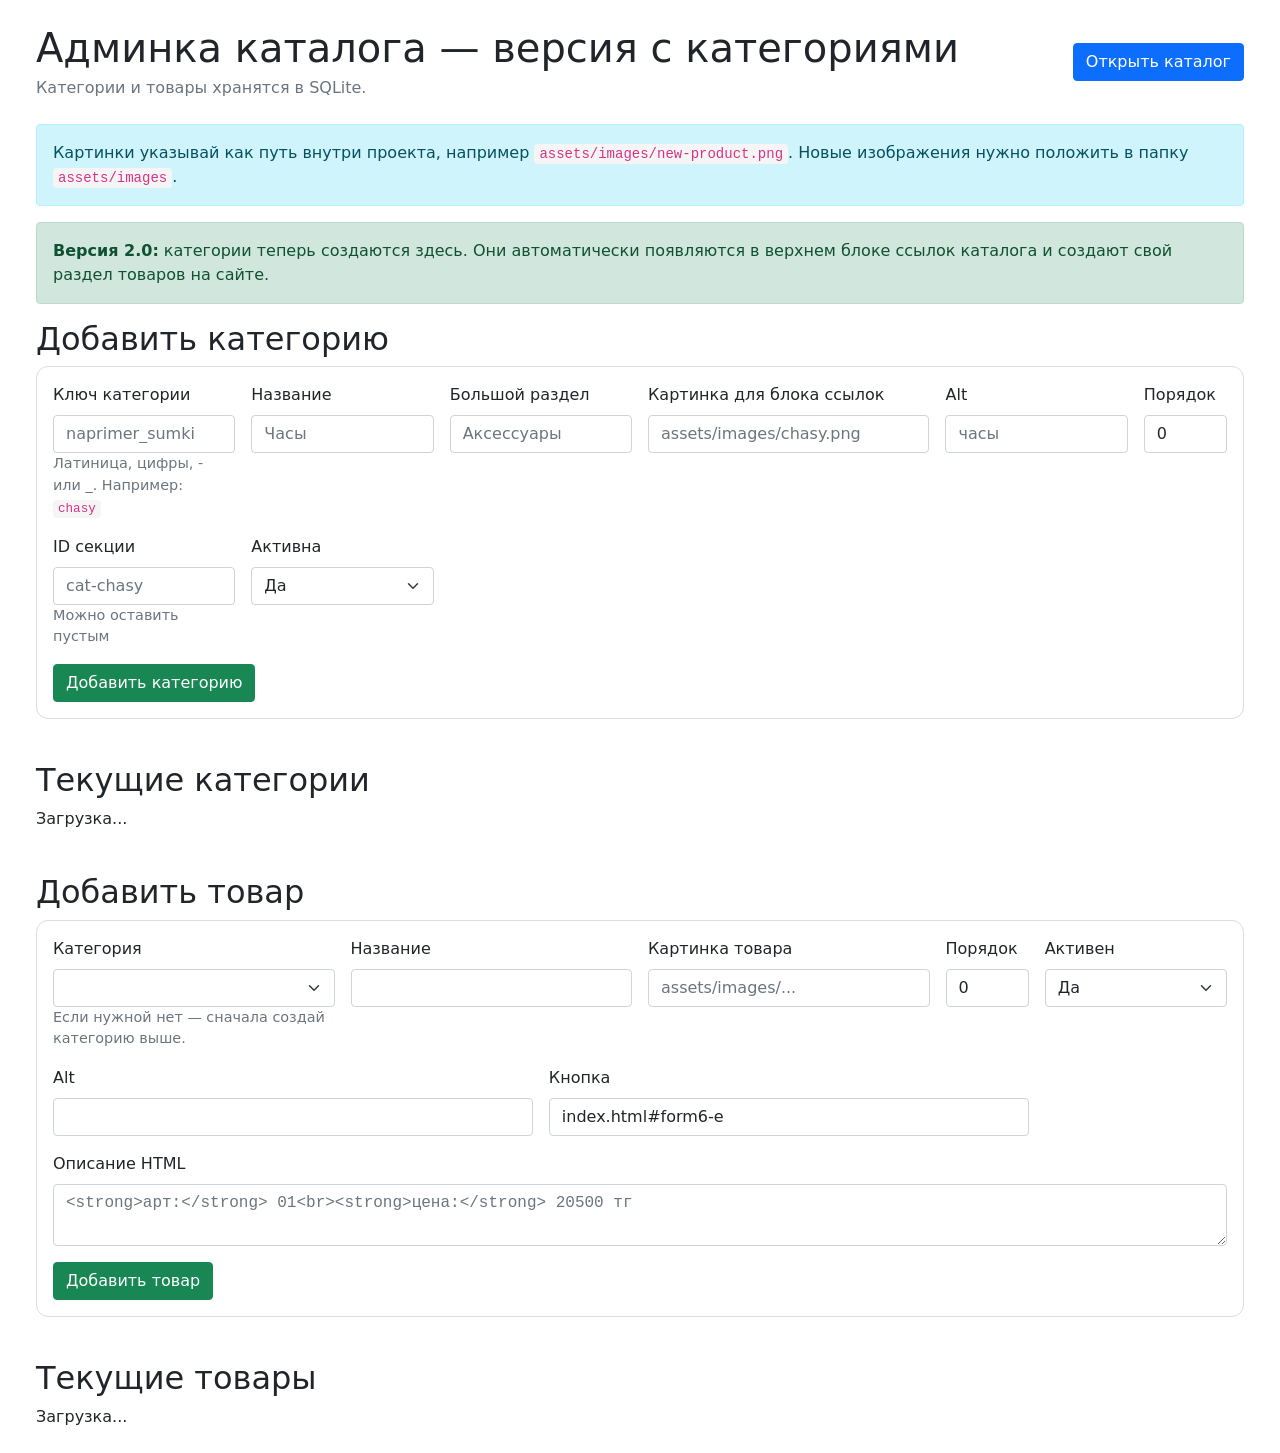
==== admin.html @ 2999d021 "Initial commit" ====
<!doctype html>
<html lang="ru"><head><meta charset="utf-8"><meta name="viewport" content="width=device-width, initial-scale=1"><title>Админка каталога Famozo</title><link rel="stylesheet" href="assets/bootstrap/css/bootstrap.min.css"><style>body{padding:24px}textarea{min-height:110px;font-family:monospace}.product-row,.category-row{border:1px solid #ddd;border-radius:12px;padding:16px;margin-bottom:16px}.thumb{width:90px;height:90px;object-fit:cover;border-radius:8px;border:1px solid #eee}code{background:#f5f5f5;padding:2px 5px;border-radius:4px}.hint{font-size:.9rem;color:#6c757d}.section-title{margin-top:42px}</style></head>
<body><div class="container-fluid"><div class="d-flex justify-content-between align-items-center mb-4"><div><h1 class="mb-1">Админка каталога — версия с категориями</h1><p class="text-muted mb-0">Категории и товары хранятся в SQLite.</p></div><a class="btn btn-primary" href="catalog.html">Открыть каталог</a></div>
<div id="alerts"></div>
<div class="alert alert-info">Картинки указывай как путь внутри проекта, например <code>assets/images/new-product.png</code>. Новые изображения нужно положить в папку <code>assets/images</code>.</div>
<div class="alert alert-success"><strong>Версия 2.0:</strong> категории теперь создаются здесь. Они автоматически появляются в верхнем блоке ссылок каталога и создают свой раздел товаров на сайте.</div>

<h2>Добавить категорию</h2>
<form class="category-row" method="post" action="/admin/category/add">
  <div class="row g-3">
    <div class="col-md-2"><label class="form-label">Ключ категории</label><input name="category_key" class="form-control" placeholder="naprimer_sumki" pattern="[a-z0-9_-]+" required><div class="hint">Латиница, цифры, - или _. Например: <code>chasy</code></div></div>
    <div class="col-md-2"><label class="form-label">Название</label><input name="title" class="form-control" placeholder="Часы" required></div>
    <div class="col-md-2"><label class="form-label">Большой раздел</label><input name="collection_title" class="form-control" placeholder="Аксессуары"></div>
    <div class="col-md-3"><label class="form-label">Картинка для блока ссылок</label><input name="image" class="form-control" placeholder="assets/images/chasy.png" required></div>
    <div class="col-md-2"><label class="form-label">Alt</label><input name="alt" class="form-control" placeholder="часы"></div>
    <div class="col-md-1"><label class="form-label">Порядок</label><input name="sort_order" type="number" class="form-control" value="0"></div>
    <div class="col-md-2"><label class="form-label">ID секции</label><input name="section_id" class="form-control" placeholder="cat-chasy"><div class="hint">Можно оставить пустым</div></div>
    <div class="col-md-2"><label class="form-label">Активна</label><select name="is_active" class="form-select"><option value="1" selected>Да</option><option value="0">Нет</option></select></div>
  </div>
  <button class="btn btn-success mt-3">Добавить категорию</button>
</form>

<h2 class="section-title">Текущие категории</h2><div id="categories">Загрузка...</div>

<h2 class="section-title">Добавить товар</h2>
<form class="product-row" method="post" action="/admin/add"><div class="row g-3"><div class="col-md-3"><label class="form-label">Категория</label><select name="category_key" class="form-select" required id="add-category"></select><div class="hint">Если нужной нет — сначала создай категорию выше.</div></div><div class="col-md-3"><label class="form-label">Название</label><input name="title" class="form-control" required></div><div class="col-md-3"><label class="form-label">Картинка товара</label><input name="image" class="form-control" placeholder="assets/images/..." required></div><div class="col-md-1"><label class="form-label">Порядок</label><input name="sort_order" type="number" class="form-control" value="0"></div><div class="col-md-2"><label class="form-label">Активен</label><select name="is_active" class="form-select"><option value="1" selected>Да</option><option value="0">Нет</option></select></div><div class="col-md-5"><label class="form-label">Alt</label><input name="alt" class="form-control"></div><div class="col-md-5"><label class="form-label">Кнопка</label><input name="button_url" class="form-control" value="index.html#form6-e"></div><div class="col-12"><label class="form-label">Описание HTML</label><textarea name="description_html" class="form-control" placeholder="<strong>арт:</strong> 01<br><strong>цена:</strong> 20500 тг"></textarea></div></div><button class="btn btn-success mt-3">Добавить товар</button></form>

<h2 class="section-title">Текущие товары</h2><div id="products">Загрузка...</div></div>
<script>
let CATEGORIES = [];
function esc(value){return String(value??'').replace(/[&<>'"]/g,ch=>({'&':'&amp;','<':'&lt;','>':'&gt;',"'":'&#39;','"':'&quot;'}[ch]));}
function qs(){return new URLSearchParams(location.search);}
function showAlerts(){const p=qs();const alerts=[];if(p.get('saved'))alerts.push(['success','Товар сохранён.']);if(p.get('deleted'))alerts.push(['warning','Товар удалён.']);if(p.get('category_saved'))alerts.push(['success','Категория сохранена. Она появится на сайте, если активна.']);if(p.get('category_deleted'))alerts.push(['warning','Категория удалена.']);if(p.get('error'))alerts.push(['danger',p.get('error')]);document.getElementById('alerts').innerHTML=alerts.map(([t,m])=>`<div class="alert alert-${t}">${esc(m)}</div>`).join('');}
function categoryOptions(current){return CATEGORIES.map(c=>`<option value="${esc(c.category_key)}" ${c.category_key===current?'selected':''}>${esc(c.title)} — ${esc(c.category_key)}${c.is_active?'':' (скрыта)'}</option>`).join('');}
function fillAddCategory(){document.getElementById('add-category').innerHTML = categoryOptions(CATEGORIES[0]?.category_key || '');}
async function loadCategories(){const res=await fetch('/api/all-categories',{cache:'no-store'});CATEGORIES=await res.json();fillAddCategory();document.getElementById('categories').innerHTML=CATEGORIES.map(c=>`<div class="category-row"><form method="post" action="/admin/category/update"><input type="hidden" name="id" value="${c.id}"><div class="row g-3 align-items-start"><div class="col-md-1"><img class="thumb" src="${esc(c.image)}" alt=""></div><div class="col-md-2"><label class="form-label">Ключ</label><input name="category_key" class="form-control" value="${esc(c.category_key)}" pattern="[a-z0-9_-]+" required></div><div class="col-md-2"><label class="form-label">Название</label><input name="title" class="form-control" value="${esc(c.title)}" required></div><div class="col-md-2"><label class="form-label">Большой раздел</label><input name="collection_title" class="form-control" value="${esc(c.collection_title)}"></div><div class="col-md-3"><label class="form-label">Картинка ссылки</label><input name="image" class="form-control" value="${esc(c.image)}" required></div><div class="col-md-2"><label class="form-label">Alt</label><input name="alt" class="form-control" value="${esc(c.alt)}"></div><div class="col-md-2"><label class="form-label">ID секции</label><input name="section_id" class="form-control" value="${esc(c.section_id || ('cat-'+c.category_key))}"></div><div class="col-md-1"><label class="form-label">Порядок</label><input name="sort_order" type="number" class="form-control" value="${esc(c.sort_order)}"></div><div class="col-md-2"><label class="form-label">Активна</label><select name="is_active" class="form-select"><option value="1" ${c.is_active?'selected':''}>Да</option><option value="0" ${!c.is_active?'selected':''}>Нет</option></select>${c.is_active?'':'<div class="text-danger hint">Не видна на сайте</div>'}</div><div class="col-md-2"><label class="form-label">Товаров</label><input class="form-control" value="${c.product_count}" disabled></div></div><button class="btn btn-primary mt-3">Сохранить категорию</button></form><form method="post" action="/admin/category/delete" onsubmit="return confirm('Удалить категорию? Категорию нельзя удалить, если в ней есть товары.');" class="mt-2"><input type="hidden" name="id" value="${c.id}"><button class="btn btn-outline-danger">Удалить категорию</button></form></div>`).join('') || '<div class="alert alert-warning">Категорий пока нет.</div>';}
function productRow(p){return `<div class="product-row"><form method="post" action="/admin/update"><input type="hidden" name="id" value="${p.id}"><div class="row g-3 align-items-start"><div class="col-md-1"><img class="thumb" src="${esc(p.image)}" alt=""></div><div class="col-md-2"><label class="form-label">Категория</label><select name="category_key" class="form-select" required>${categoryOptions(p.category_key)}</select></div><div class="col-md-3"><label class="form-label">Название</label><input name="title" class="form-control" value="${esc(p.title)}" required></div><div class="col-md-1"><label class="form-label">Порядок</label><input name="sort_order" type="number" class="form-control" value="${esc(p.sort_order)}"></div><div class="col-md-4"><label class="form-label">Картинка</label><input name="image" class="form-control" value="${esc(p.image)}" required></div><div class="col-md-1"><label class="form-label">Активен</label><select name="is_active" class="form-select"><option value="1" ${p.is_active?'selected':''}>Да</option><option value="0" ${!p.is_active?'selected':''}>Нет</option></select>${p.is_active?'':'<div class="text-danger hint">Не показывается</div>'}</div><div class="col-md-4"><label class="form-label">Alt</label><input name="alt" class="form-control" value="${esc(p.alt)}"></div><div class="col-md-4"><label class="form-label">Кнопка</label><input name="button_url" class="form-control" value="${esc(p.button_url)}"></div><div class="col-12"><label class="form-label">Описание HTML</label><textarea name="description_html" class="form-control">${esc(p.description_html)}</textarea></div></div><button class="btn btn-primary mt-3">Сохранить товар</button></form><form method="post" action="/admin/delete" onsubmit="return confirm('Удалить товар?')" class="mt-2"><input type="hidden" name="id" value="${p.id}"><button class="btn btn-outline-danger">Удалить товар</button></form></div>`;}
async function loadAdminProducts(){const res=await fetch('/api/all-products',{cache:'no-store'});const products=await res.json();document.getElementById('products').innerHTML=products.map(productRow).join('') || '<div class="alert alert-warning">Товаров пока нет.</div>';}
async function init(){showAlerts();await loadCategories();await loadAdminProducts();}
init();
</script></body></html>
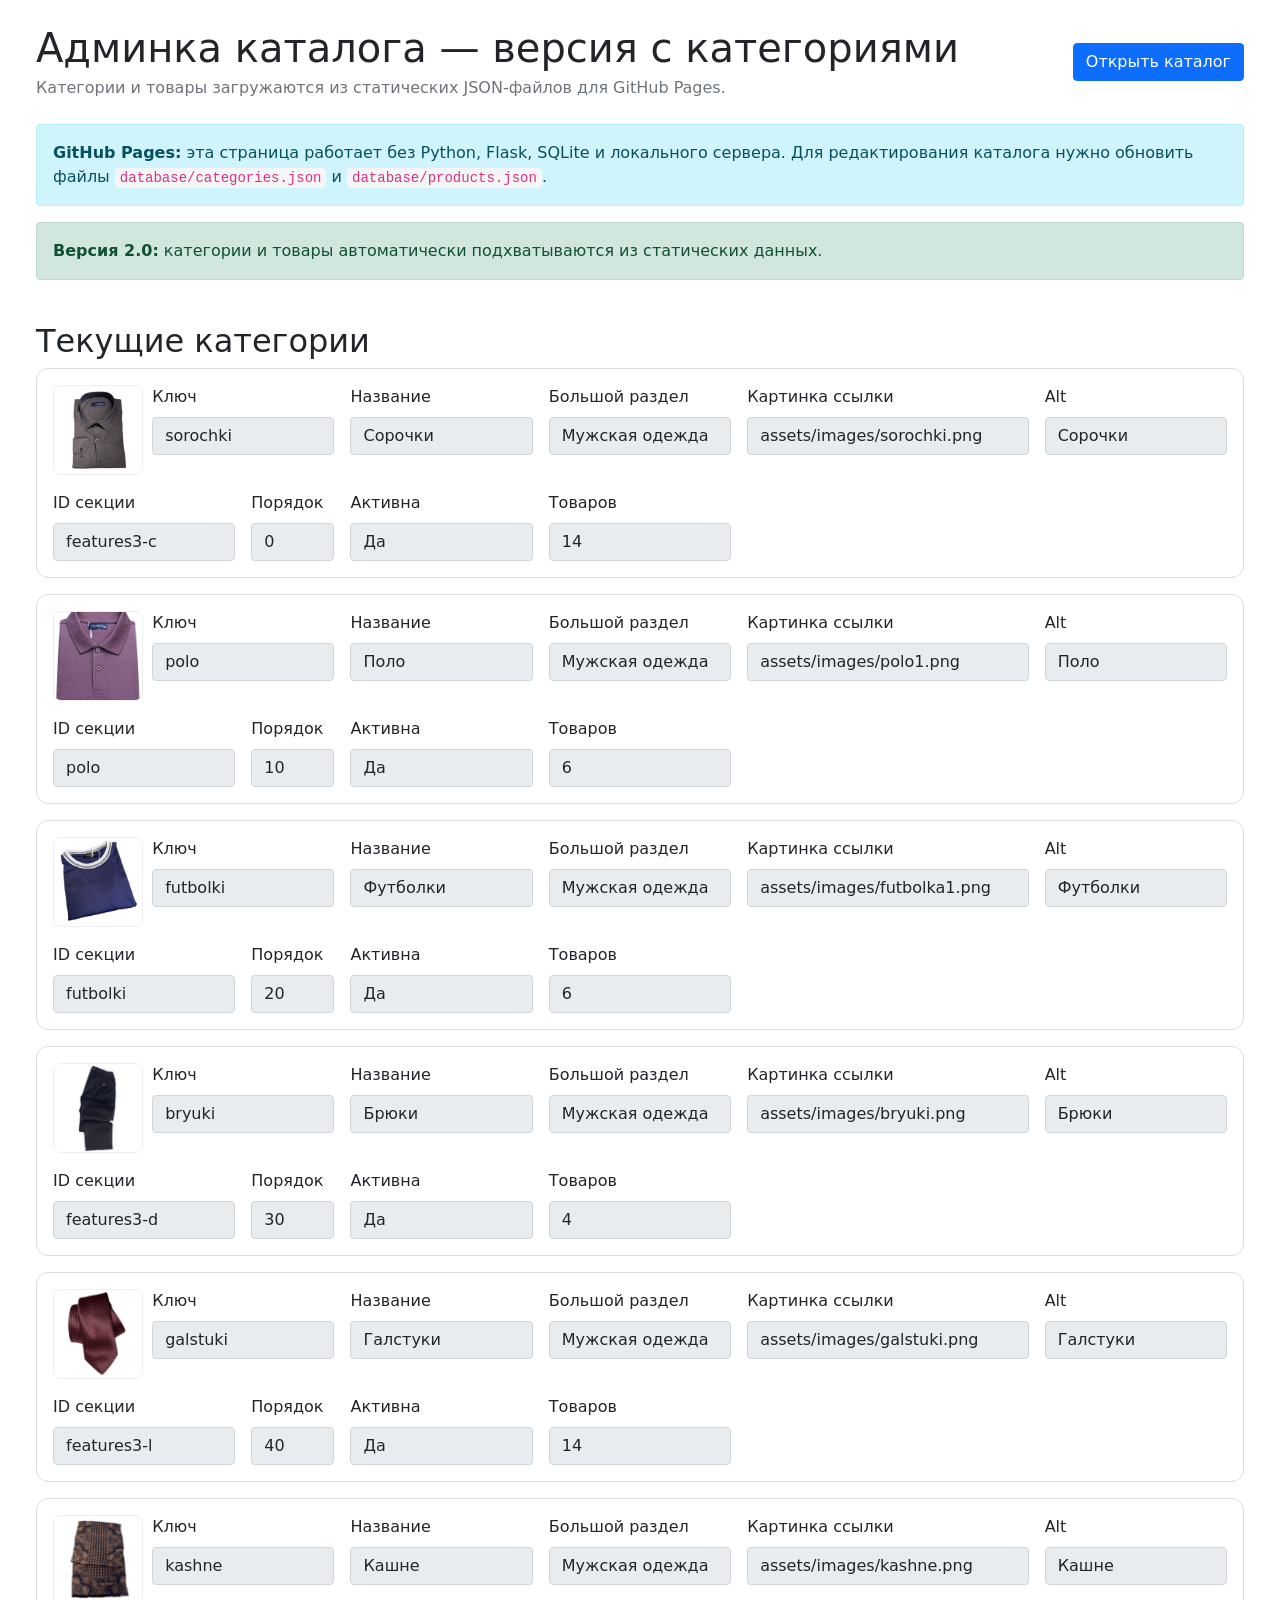
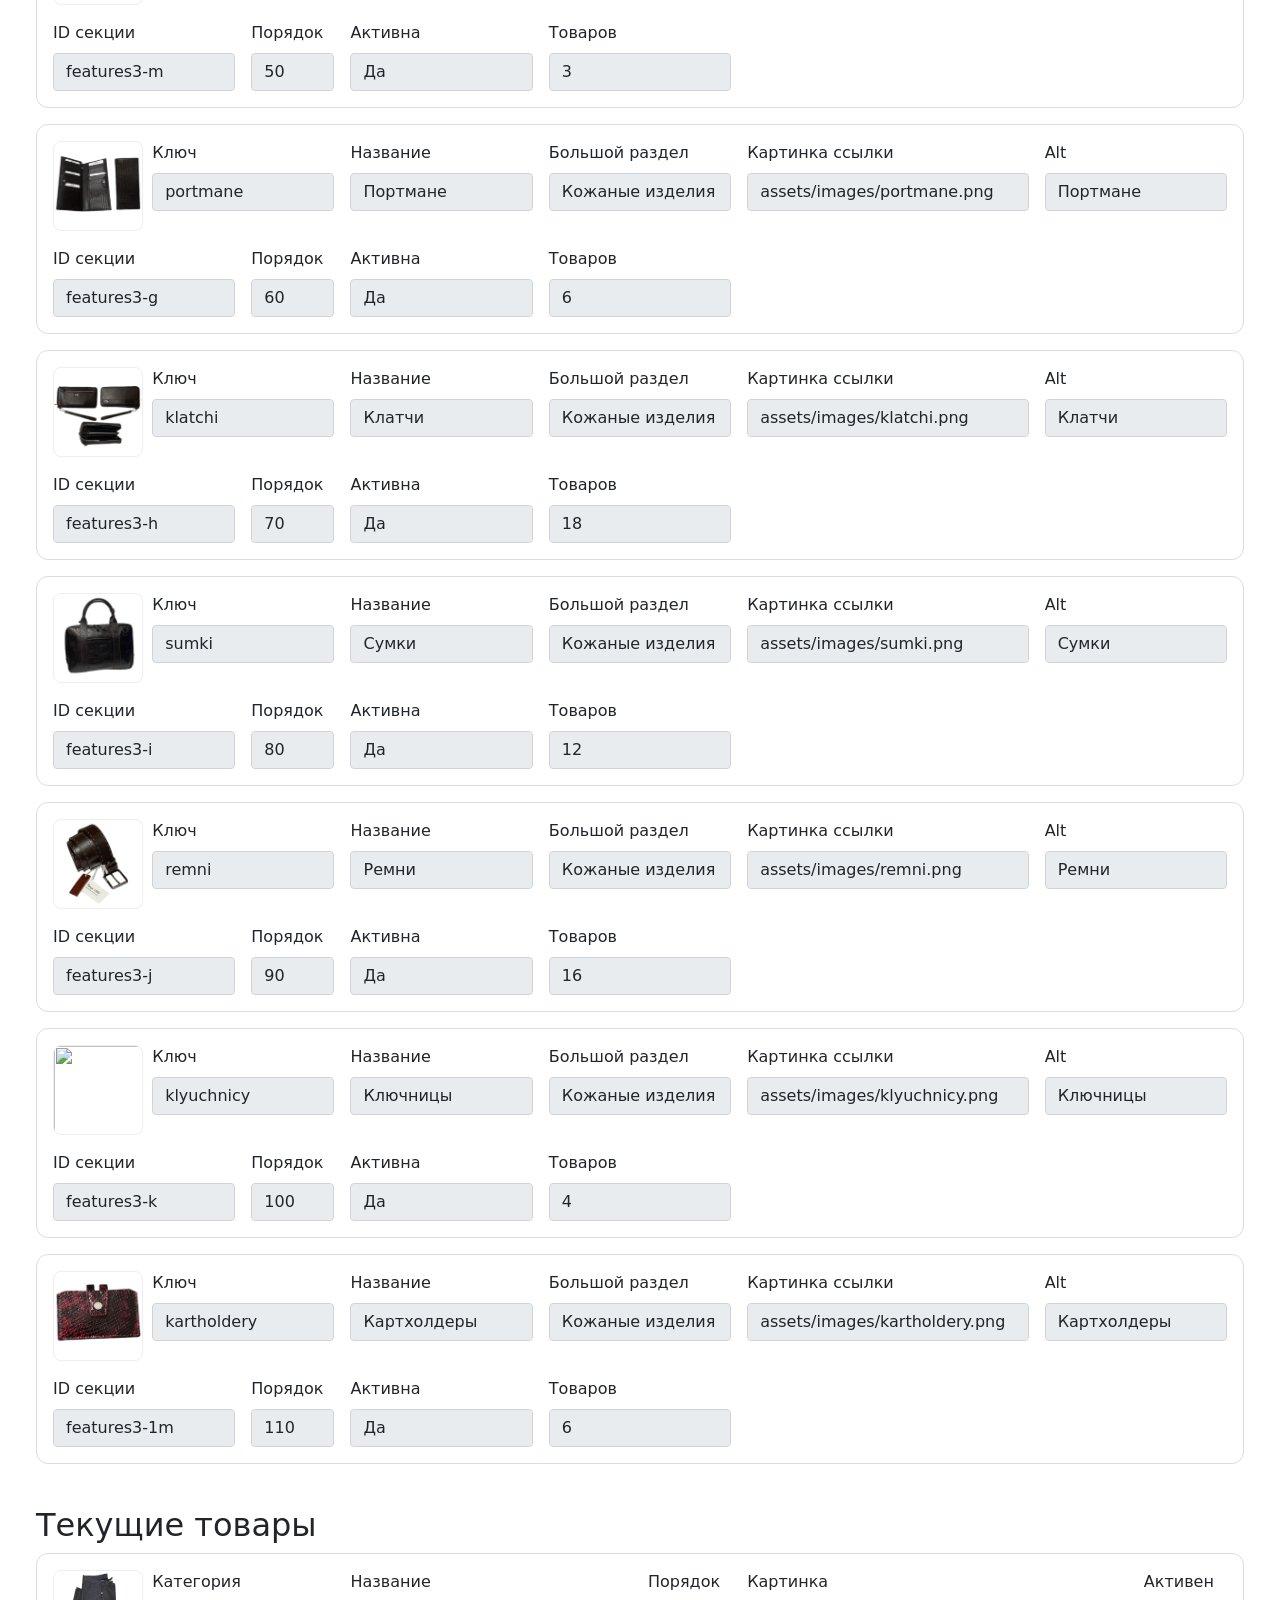
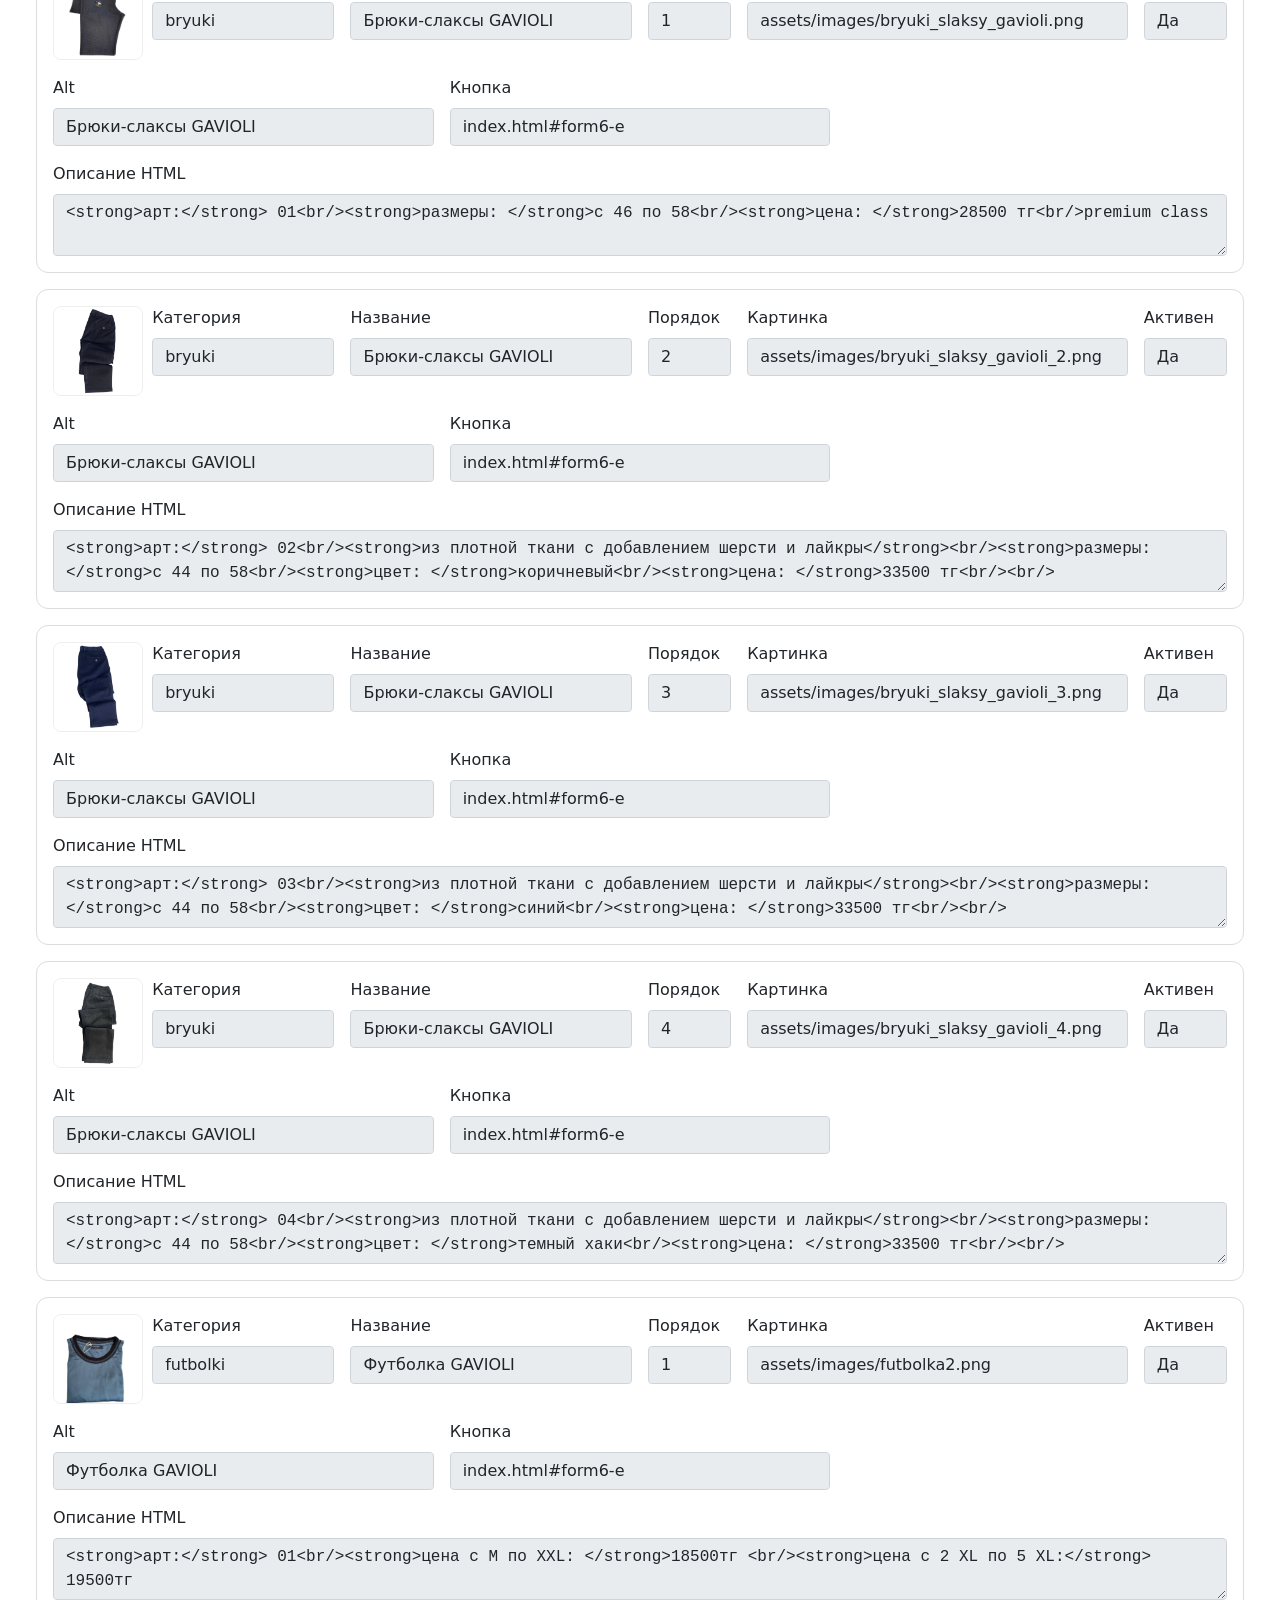
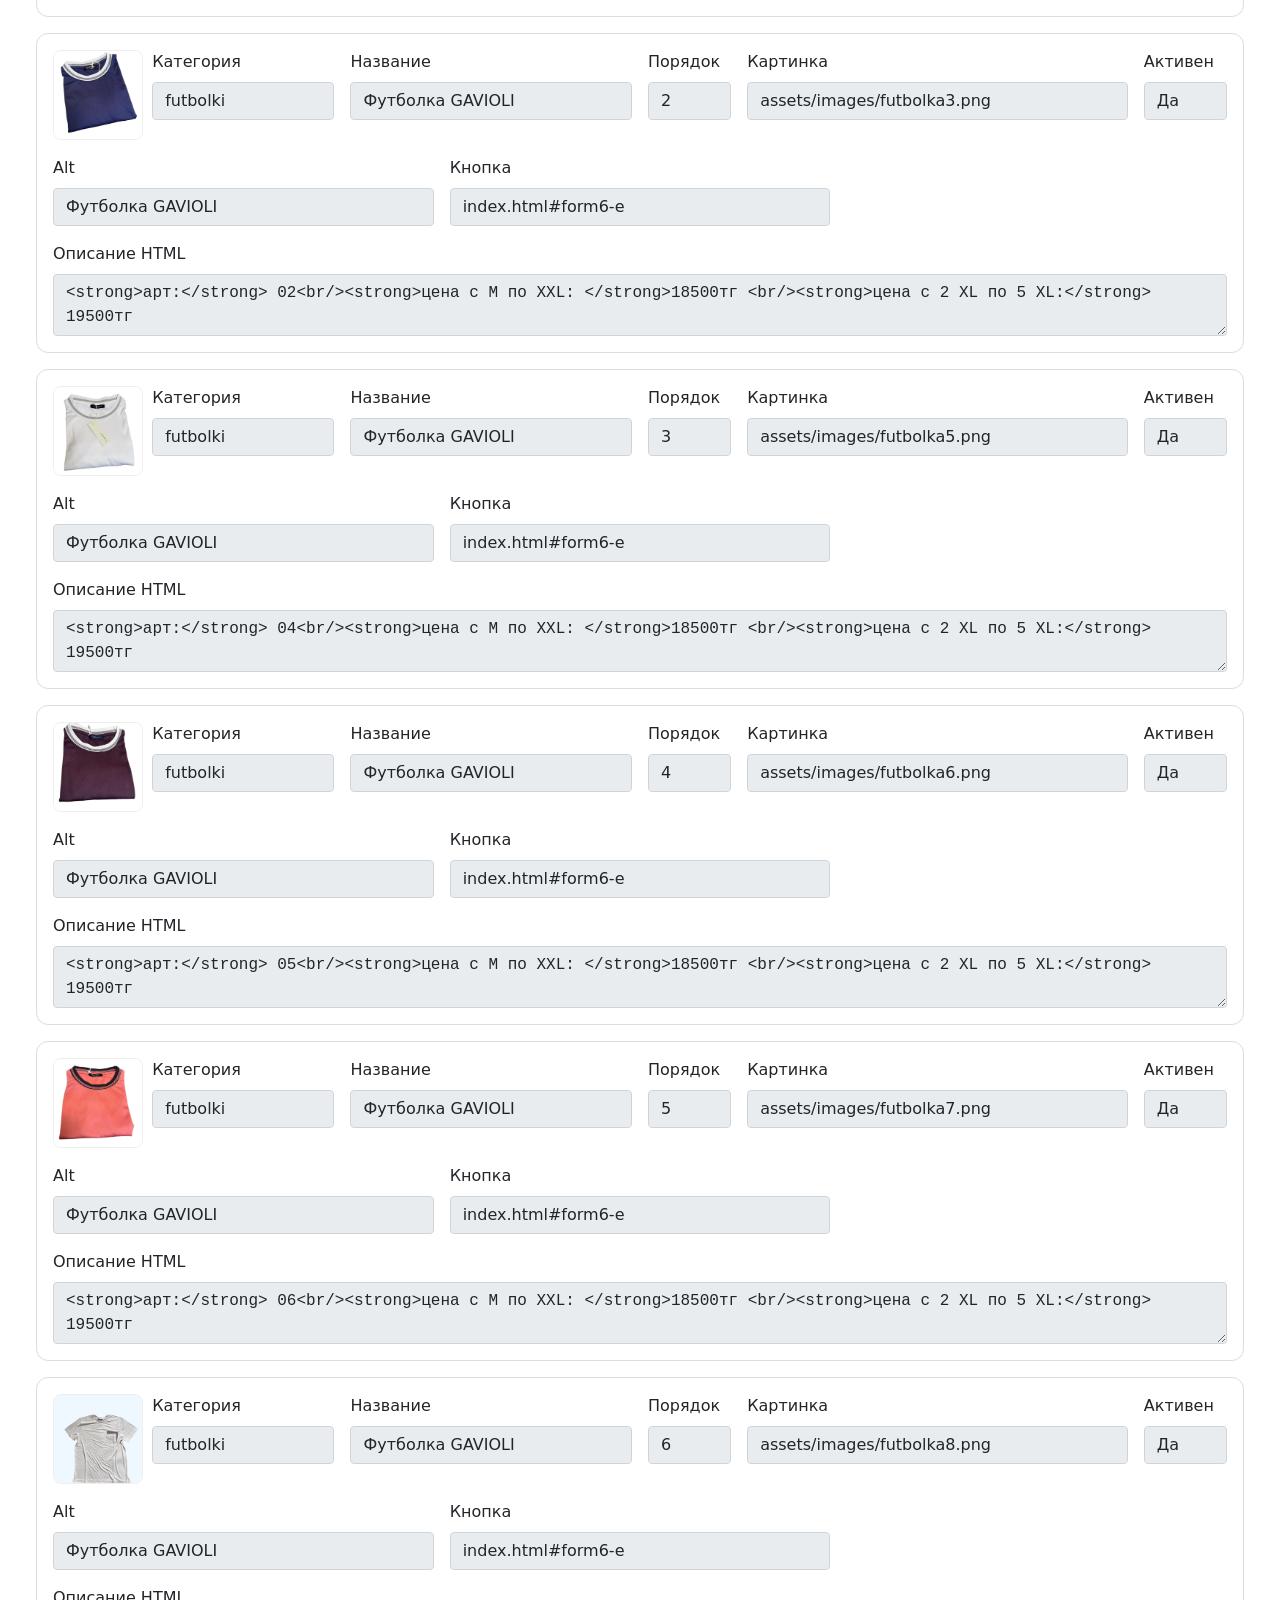
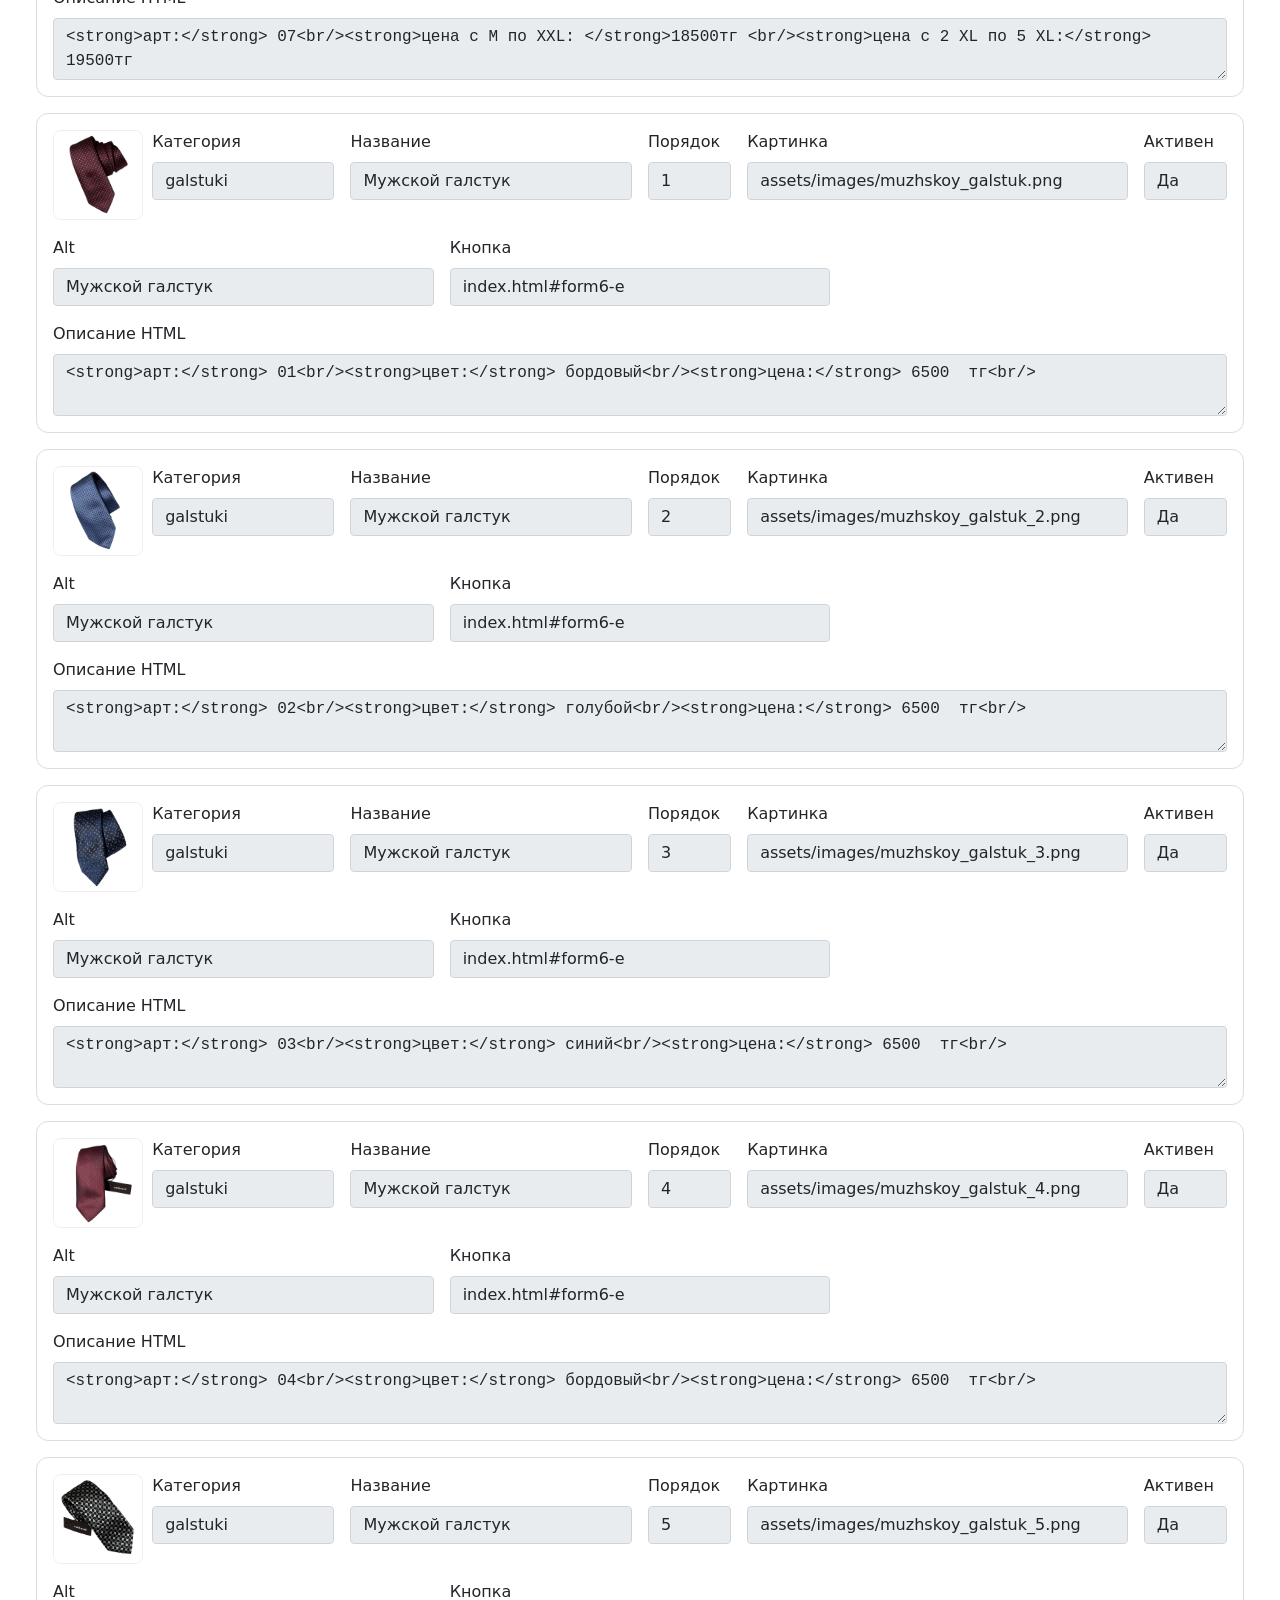
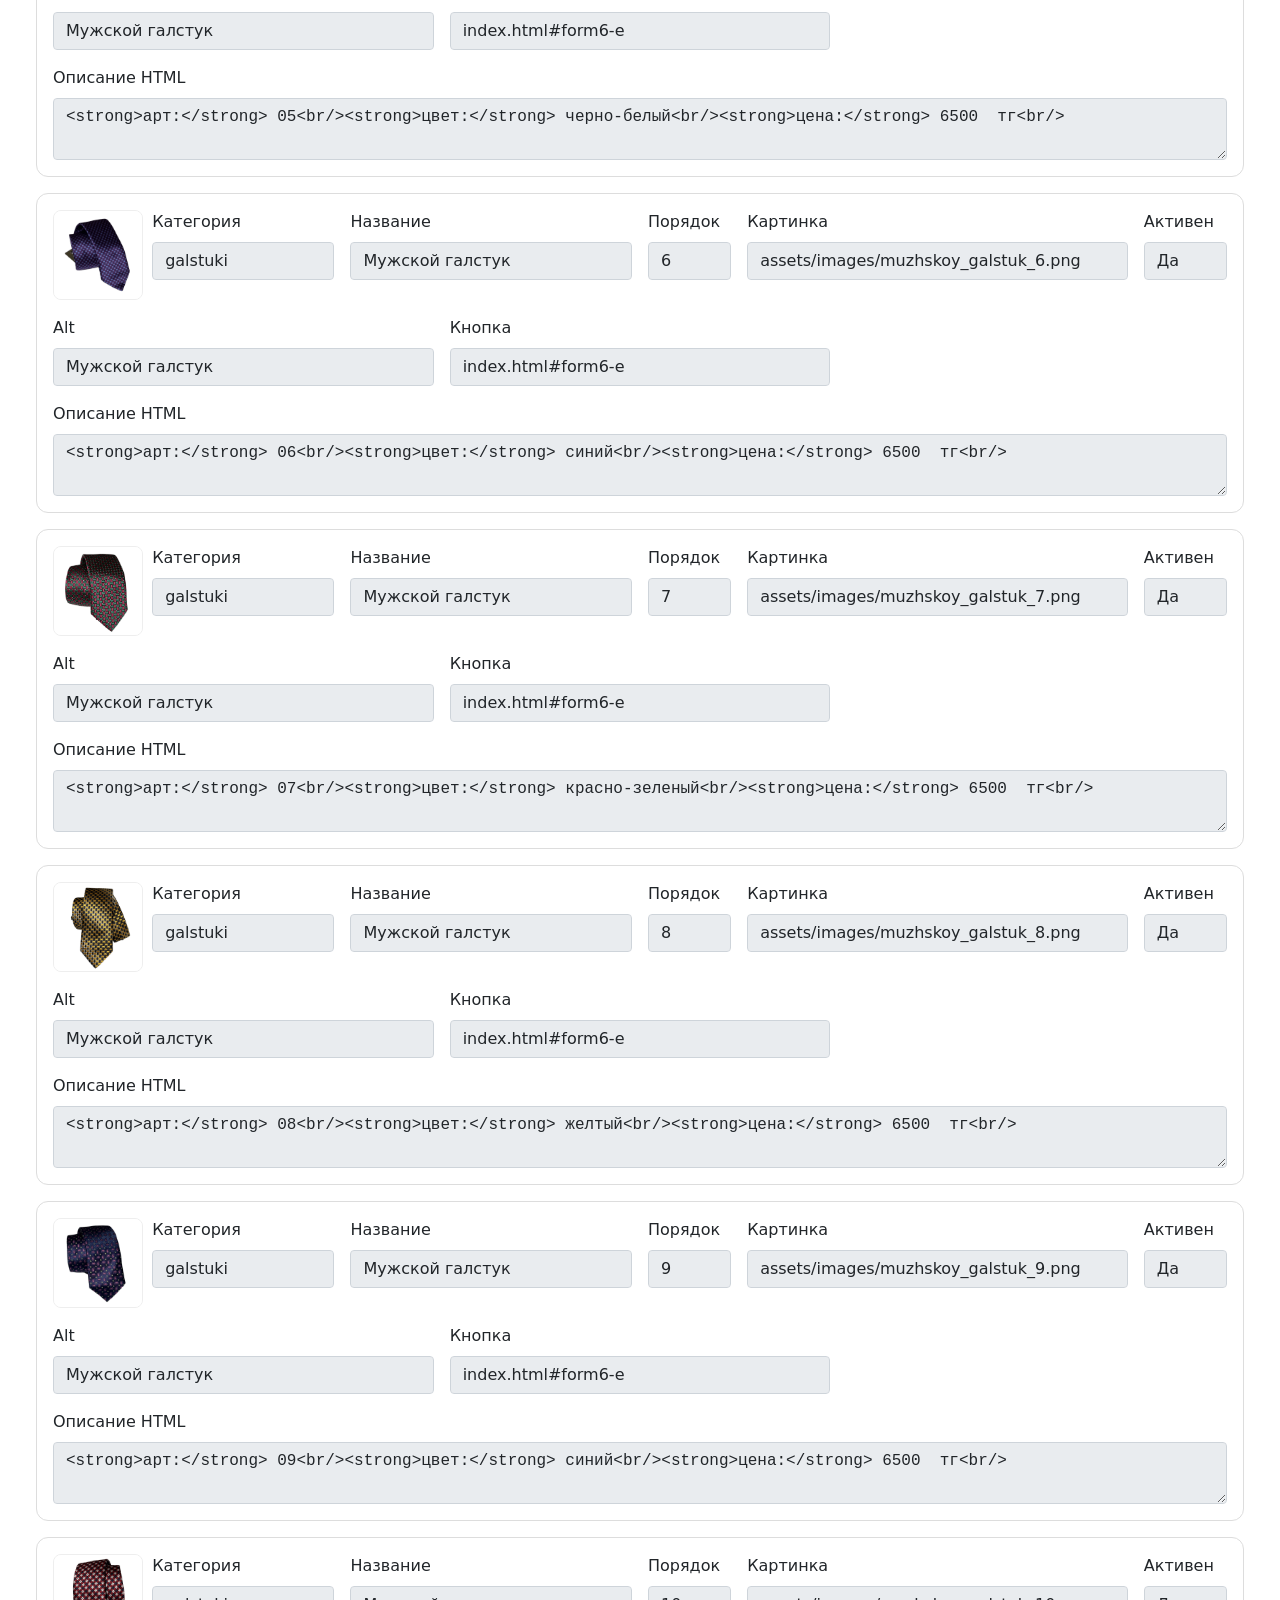
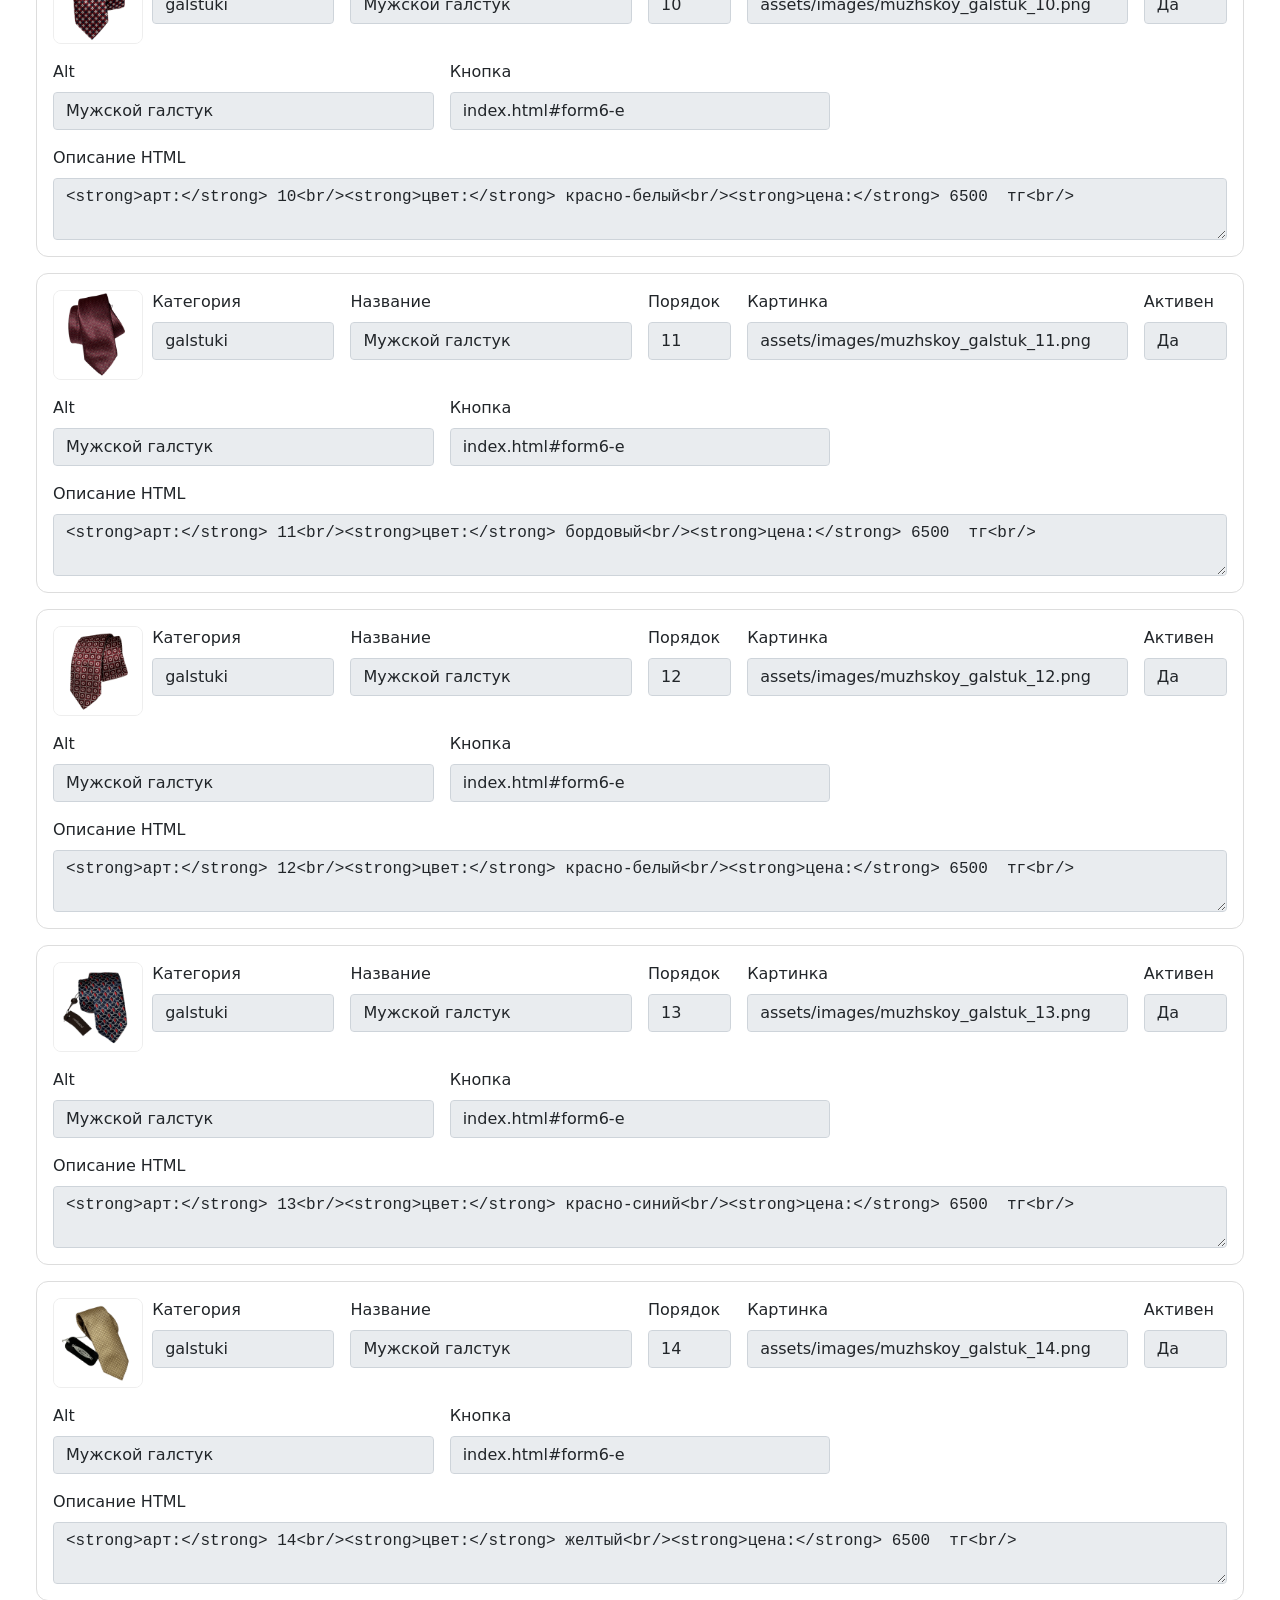
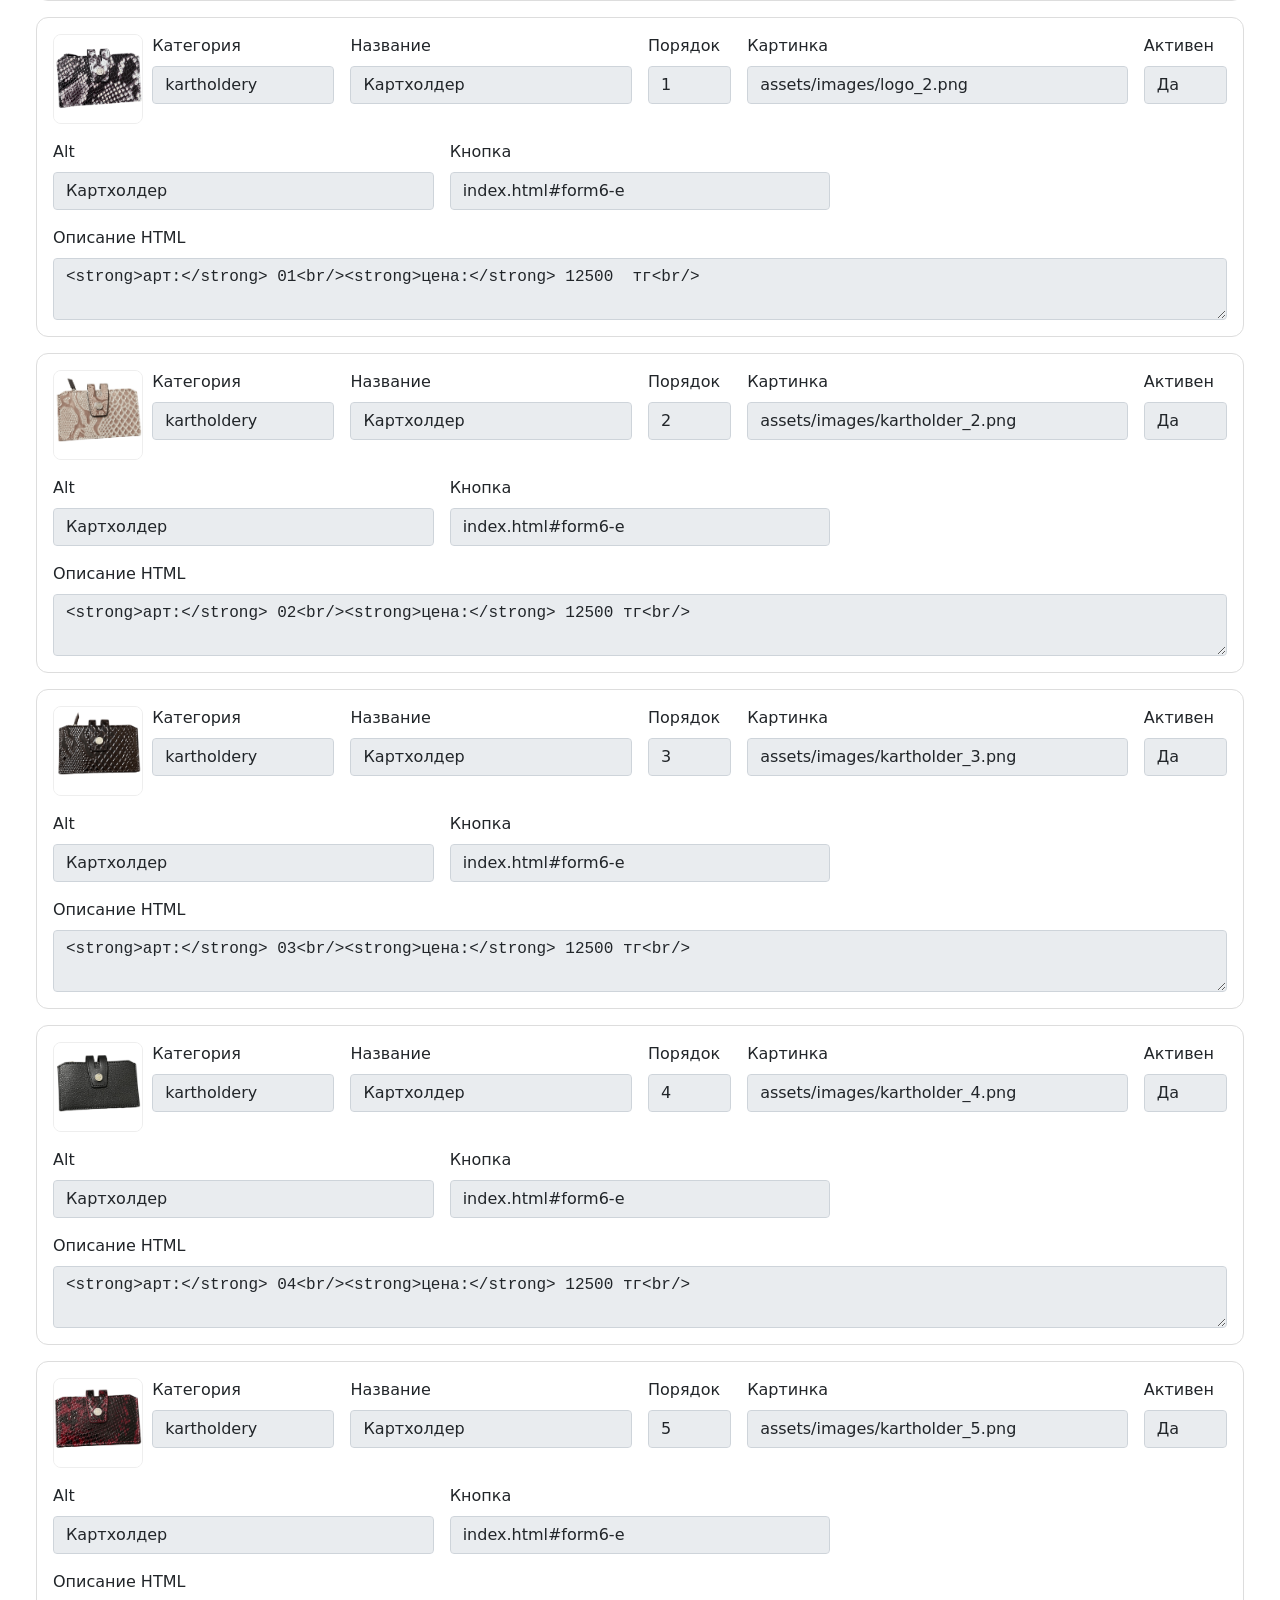
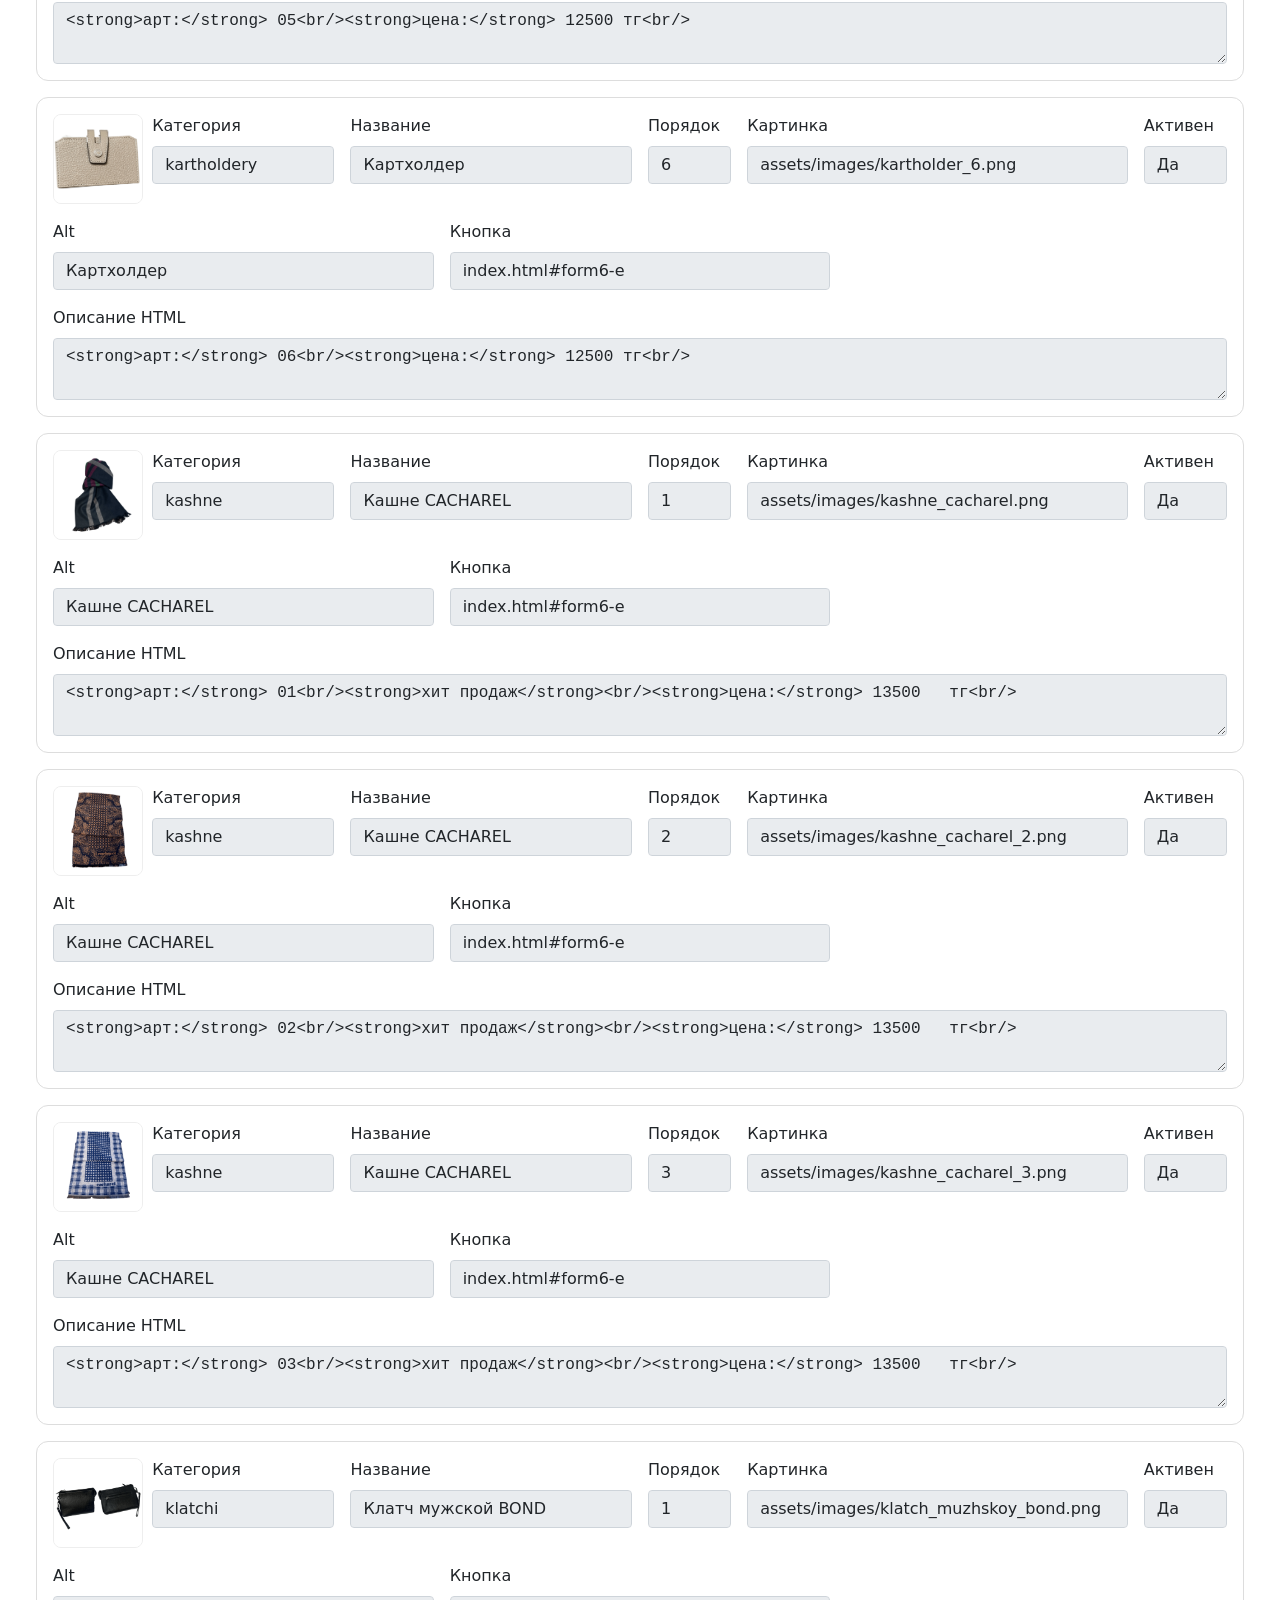
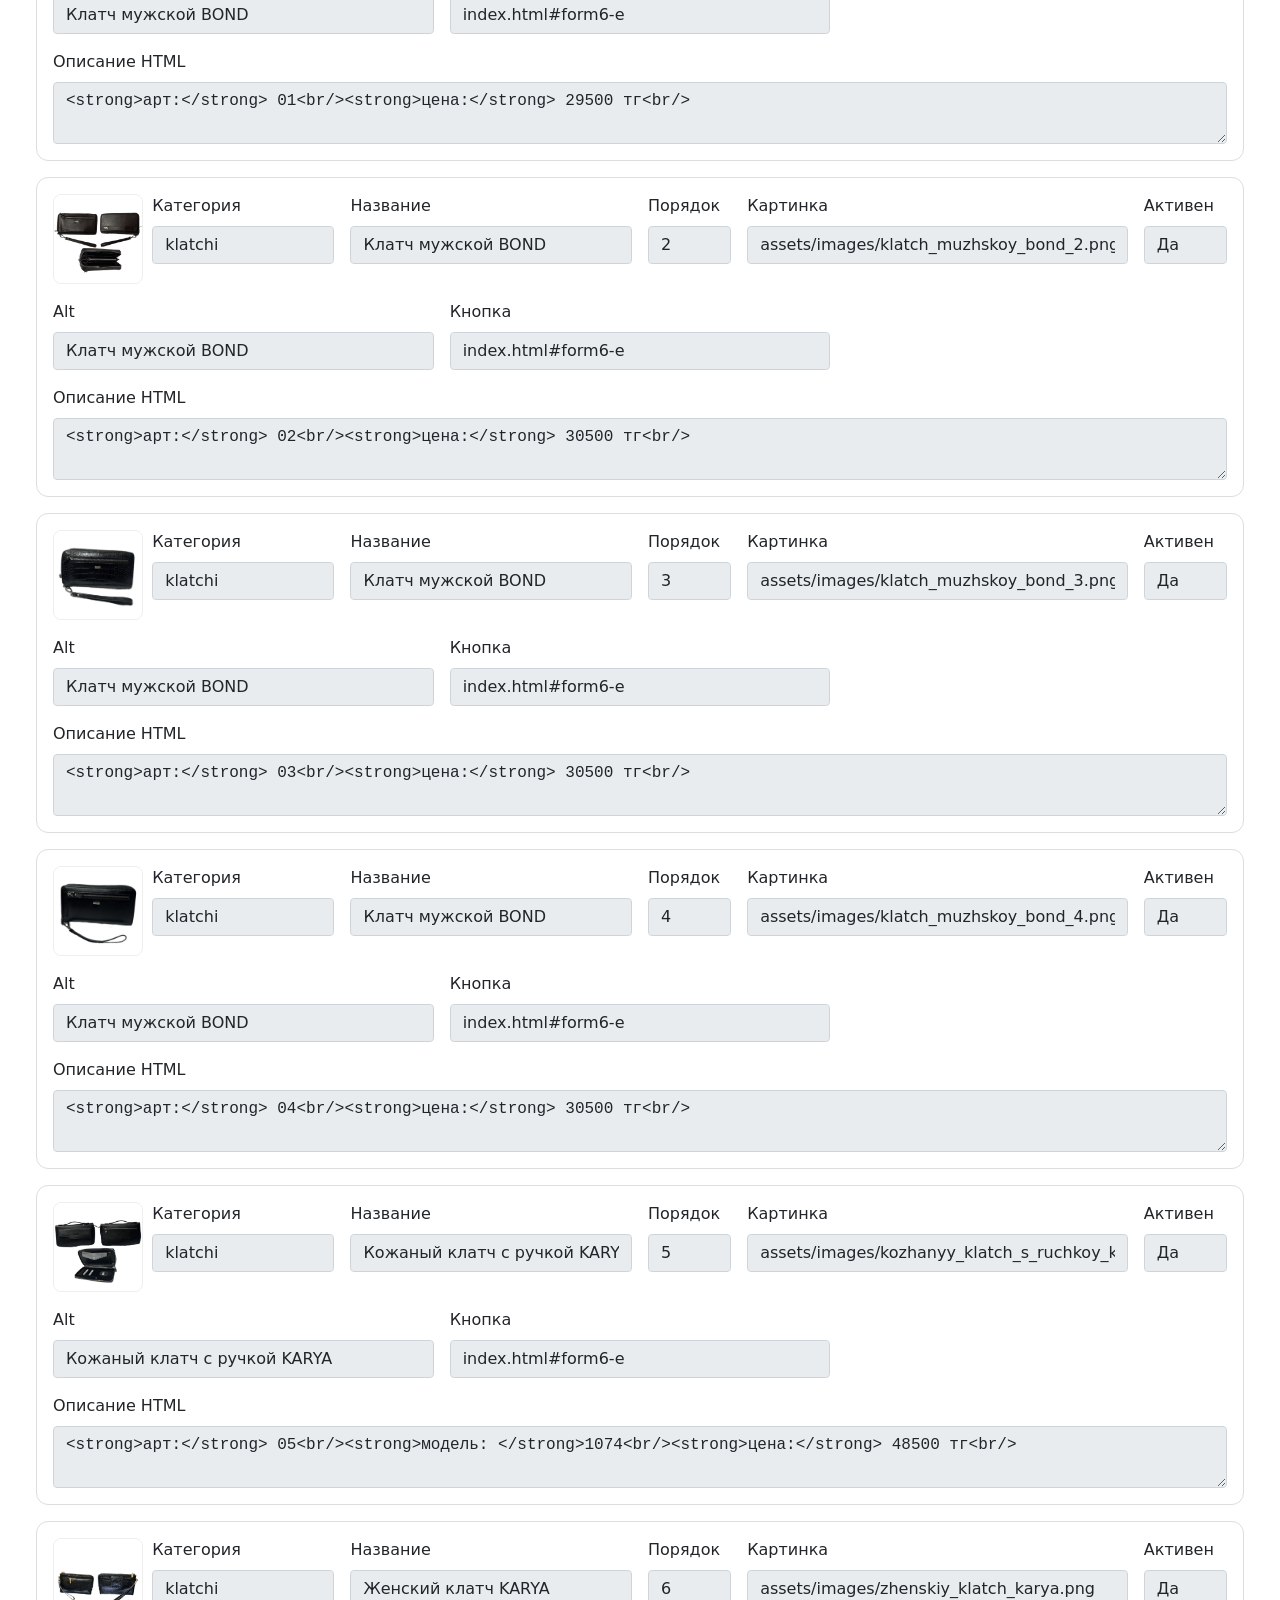
==== commit adca079d: "catalog fix correct" ====
--- a/admin.html
+++ b/admin.html
@@ -1,41 +1,98 @@
 <!doctype html>
-<html lang="ru"><head><meta charset="utf-8"><meta name="viewport" content="width=device-width, initial-scale=1"><title>Админка каталога Famozo</title><link rel="stylesheet" href="assets/bootstrap/css/bootstrap.min.css"><style>body{padding:24px}textarea{min-height:110px;font-family:monospace}.product-row,.category-row{border:1px solid #ddd;border-radius:12px;padding:16px;margin-bottom:16px}.thumb{width:90px;height:90px;object-fit:cover;border-radius:8px;border:1px solid #eee}code{background:#f5f5f5;padding:2px 5px;border-radius:4px}.hint{font-size:.9rem;color:#6c757d}.section-title{margin-top:42px}</style></head>
-<body><div class="container-fluid"><div class="d-flex justify-content-between align-items-center mb-4"><div><h1 class="mb-1">Админка каталога — версия с категориями</h1><p class="text-muted mb-0">Категории и товары хранятся в SQLite.</p></div><a class="btn btn-primary" href="catalog.html">Открыть каталог</a></div>
-<div id="alerts"></div>
-<div class="alert alert-info">Картинки указывай как путь внутри проекта, например <code>assets/images/new-product.png</code>. Новые изображения нужно положить в папку <code>assets/images</code>.</div>
-<div class="alert alert-success"><strong>Версия 2.0:</strong> категории теперь создаются здесь. Они автоматически появляются в верхнем блоке ссылок каталога и создают свой раздел товаров на сайте.</div>
+<html lang="ru">
+<head>
+  <meta charset="utf-8">
+  <meta name="viewport" content="width=device-width, initial-scale=1">
+  <title>Админка каталога Famozo</title>
+  <link rel="stylesheet" href="assets/bootstrap/css/bootstrap.min.css">
+  <style>
+    body { padding: 24px; }
+    textarea { min-height: 110px; font-family: monospace; }
+    .product-row, .category-row { border: 1px solid #ddd; border-radius: 12px; padding: 16px; margin-bottom: 16px; }
+    .thumb { width: 90px; height: 90px; object-fit: cover; border-radius: 8px; border: 1px solid #eee; }
+    code { background: #f5f5f5; padding: 2px 5px; border-radius: 4px; }
+    .hint { font-size: .9rem; color: #6c757d; }
+    .section-title { margin-top: 42px; }
+  </style>
+</head>
+<body>
+  <div class="container-fluid">
+    <div class="d-flex justify-content-between align-items-center mb-4">
+      <div>
+        <h1 class="mb-1">Админка каталога — версия с категориями</h1>
+        <p class="text-muted mb-0">Категории и товары загружаются из статических JSON-файлов для GitHub Pages.</p>
+      </div>
+      <a class="btn btn-primary" href="catalog.html">Открыть каталог</a>
+    </div>
 
-<h2>Добавить категорию</h2>
-<form class="category-row" method="post" action="/admin/category/add">
-  <div class="row g-3">
-    <div class="col-md-2"><label class="form-label">Ключ категории</label><input name="category_key" class="form-control" placeholder="naprimer_sumki" pattern="[a-z0-9_-]+" required><div class="hint">Латиница, цифры, - или _. Например: <code>chasy</code></div></div>
-    <div class="col-md-2"><label class="form-label">Название</label><input name="title" class="form-control" placeholder="Часы" required></div>
-    <div class="col-md-2"><label class="form-label">Большой раздел</label><input name="collection_title" class="form-control" placeholder="Аксессуары"></div>
-    <div class="col-md-3"><label class="form-label">Картинка для блока ссылок</label><input name="image" class="form-control" placeholder="assets/images/chasy.png" required></div>
-    <div class="col-md-2"><label class="form-label">Alt</label><input name="alt" class="form-control" placeholder="часы"></div>
-    <div class="col-md-1"><label class="form-label">Порядок</label><input name="sort_order" type="number" class="form-control" value="0"></div>
-    <div class="col-md-2"><label class="form-label">ID секции</label><input name="section_id" class="form-control" placeholder="cat-chasy"><div class="hint">Можно оставить пустым</div></div>
-    <div class="col-md-2"><label class="form-label">Активна</label><select name="is_active" class="form-select"><option value="1" selected>Да</option><option value="0">Нет</option></select></div>
+    <div class="alert alert-info"><strong>GitHub Pages:</strong> эта страница работает без Python, Flask, SQLite и локального сервера. Для редактирования каталога нужно обновить файлы <code>database/categories.json</code> и <code>database/products.json</code>.</div>
+    <div class="alert alert-success"><strong>Версия 2.0:</strong> категории и товары автоматически подхватываются из статических данных.</div>
+
+    <h2 class="section-title">Текущие категории</h2>
+    <div id="categories">Загрузка...</div>
+
+    <h2 class="section-title">Текущие товары</h2>
+    <div id="products">Загрузка...</div>
   </div>
-  <button class="btn btn-success mt-3">Добавить категорию</button>
-</form>
 
-<h2 class="section-title">Текущие категории</h2><div id="categories">Загрузка...</div>
+  <script src="assets/catalog-data.js"></script>
+  <script>
+    let CATEGORIES = [];
+    function esc(value) {
+      return String(value ?? '').replace(/[&<>'"]/g, function (ch) {
+        return ({ '&': '&amp;', '<': '&lt;', '>': '&gt;', "'": '&#39;', '"': '&quot;' })[ch];
+      });
+    }
 
-<h2 class="section-title">Добавить товар</h2>
-<form class="product-row" method="post" action="/admin/add"><div class="row g-3"><div class="col-md-3"><label class="form-label">Категория</label><select name="category_key" class="form-select" required id="add-category"></select><div class="hint">Если нужной нет — сначала создай категорию выше.</div></div><div class="col-md-3"><label class="form-label">Название</label><input name="title" class="form-control" required></div><div class="col-md-3"><label class="form-label">Картинка товара</label><input name="image" class="form-control" placeholder="assets/images/..." required></div><div class="col-md-1"><label class="form-label">Порядок</label><input name="sort_order" type="number" class="form-control" value="0"></div><div class="col-md-2"><label class="form-label">Активен</label><select name="is_active" class="form-select"><option value="1" selected>Да</option><option value="0">Нет</option></select></div><div class="col-md-5"><label class="form-label">Alt</label><input name="alt" class="form-control"></div><div class="col-md-5"><label class="form-label">Кнопка</label><input name="button_url" class="form-control" value="index.html#form6-e"></div><div class="col-12"><label class="form-label">Описание HTML</label><textarea name="description_html" class="form-control" placeholder="<strong>арт:</strong> 01<br><strong>цена:</strong> 20500 тг"></textarea></div></div><button class="btn btn-success mt-3">Добавить товар</button></form>
+    async function loadStaticData() {
+      if (window.FAMOZO_STATIC_CATALOG && Array.isArray(window.FAMOZO_STATIC_CATALOG.categories) && Array.isArray(window.FAMOZO_STATIC_CATALOG.products)) {
+        return {
+          categories: window.FAMOZO_STATIC_CATALOG.categories,
+          products: window.FAMOZO_STATIC_CATALOG.products
+        };
+      }
 
-<h2 class="section-title">Текущие товары</h2><div id="products">Загрузка...</div></div>
-<script>
-let CATEGORIES = [];
-function esc(value){return String(value??'').replace(/[&<>'"]/g,ch=>({'&':'&amp;','<':'&lt;','>':'&gt;',"'":'&#39;','"':'&quot;'}[ch]));}
-function qs(){return new URLSearchParams(location.search);}
-function showAlerts(){const p=qs();const alerts=[];if(p.get('saved'))alerts.push(['success','Товар сохранён.']);if(p.get('deleted'))alerts.push(['warning','Товар удалён.']);if(p.get('category_saved'))alerts.push(['success','Категория сохранена. Она появится на сайте, если активна.']);if(p.get('category_deleted'))alerts.push(['warning','Категория удалена.']);if(p.get('error'))alerts.push(['danger',p.get('error')]);document.getElementById('alerts').innerHTML=alerts.map(([t,m])=>`<div class="alert alert-${t}">${esc(m)}</div>`).join('');}
-function categoryOptions(current){return CATEGORIES.map(c=>`<option value="${esc(c.category_key)}" ${c.category_key===current?'selected':''}>${esc(c.title)} — ${esc(c.category_key)}${c.is_active?'':' (скрыта)'}</option>`).join('');}
-function fillAddCategory(){document.getElementById('add-category').innerHTML = categoryOptions(CATEGORIES[0]?.category_key || '');}
-async function loadCategories(){const res=await fetch('/api/all-categories',{cache:'no-store'});CATEGORIES=await res.json();fillAddCategory();document.getElementById('categories').innerHTML=CATEGORIES.map(c=>`<div class="category-row"><form method="post" action="/admin/category/update"><input type="hidden" name="id" value="${c.id}"><div class="row g-3 align-items-start"><div class="col-md-1"><img class="thumb" src="${esc(c.image)}" alt=""></div><div class="col-md-2"><label class="form-label">Ключ</label><input name="category_key" class="form-control" value="${esc(c.category_key)}" pattern="[a-z0-9_-]+" required></div><div class="col-md-2"><label class="form-label">Название</label><input name="title" class="form-control" value="${esc(c.title)}" required></div><div class="col-md-2"><label class="form-label">Большой раздел</label><input name="collection_title" class="form-control" value="${esc(c.collection_title)}"></div><div class="col-md-3"><label class="form-label">Картинка ссылки</label><input name="image" class="form-control" value="${esc(c.image)}" required></div><div class="col-md-2"><label class="form-label">Alt</label><input name="alt" class="form-control" value="${esc(c.alt)}"></div><div class="col-md-2"><label class="form-label">ID секции</label><input name="section_id" class="form-control" value="${esc(c.section_id || ('cat-'+c.category_key))}"></div><div class="col-md-1"><label class="form-label">Порядок</label><input name="sort_order" type="number" class="form-control" value="${esc(c.sort_order)}"></div><div class="col-md-2"><label class="form-label">Активна</label><select name="is_active" class="form-select"><option value="1" ${c.is_active?'selected':''}>Да</option><option value="0" ${!c.is_active?'selected':''}>Нет</option></select>${c.is_active?'':'<div class="text-danger hint">Не видна на сайте</div>'}</div><div class="col-md-2"><label class="form-label">Товаров</label><input class="form-control" value="${c.product_count}" disabled></div></div><button class="btn btn-primary mt-3">Сохранить категорию</button></form><form method="post" action="/admin/category/delete" onsubmit="return confirm('Удалить категорию? Категорию нельзя удалить, если в ней есть товары.');" class="mt-2"><input type="hidden" name="id" value="${c.id}"><button class="btn btn-outline-danger">Удалить категорию</button></form></div>`).join('') || '<div class="alert alert-warning">Категорий пока нет.</div>';}
-function productRow(p){return `<div class="product-row"><form method="post" action="/admin/update"><input type="hidden" name="id" value="${p.id}"><div class="row g-3 align-items-start"><div class="col-md-1"><img class="thumb" src="${esc(p.image)}" alt=""></div><div class="col-md-2"><label class="form-label">Категория</label><select name="category_key" class="form-select" required>${categoryOptions(p.category_key)}</select></div><div class="col-md-3"><label class="form-label">Название</label><input name="title" class="form-control" value="${esc(p.title)}" required></div><div class="col-md-1"><label class="form-label">Порядок</label><input name="sort_order" type="number" class="form-control" value="${esc(p.sort_order)}"></div><div class="col-md-4"><label class="form-label">Картинка</label><input name="image" class="form-control" value="${esc(p.image)}" required></div><div class="col-md-1"><label class="form-label">Активен</label><select name="is_active" class="form-select"><option value="1" ${p.is_active?'selected':''}>Да</option><option value="0" ${!p.is_active?'selected':''}>Нет</option></select>${p.is_active?'':'<div class="text-danger hint">Не показывается</div>'}</div><div class="col-md-4"><label class="form-label">Alt</label><input name="alt" class="form-control" value="${esc(p.alt)}"></div><div class="col-md-4"><label class="form-label">Кнопка</label><input name="button_url" class="form-control" value="${esc(p.button_url)}"></div><div class="col-12"><label class="form-label">Описание HTML</label><textarea name="description_html" class="form-control">${esc(p.description_html)}</textarea></div></div><button class="btn btn-primary mt-3">Сохранить товар</button></form><form method="post" action="/admin/delete" onsubmit="return confirm('Удалить товар?')" class="mt-2"><input type="hidden" name="id" value="${p.id}"><button class="btn btn-outline-danger">Удалить товар</button></form></div>`;}
-async function loadAdminProducts(){const res=await fetch('/api/all-products',{cache:'no-store'});const products=await res.json();document.getElementById('products').innerHTML=products.map(productRow).join('') || '<div class="alert alert-warning">Товаров пока нет.</div>';}
-async function init(){showAlerts();await loadCategories();await loadAdminProducts();}
-init();
-</script></body></html>
+      const response = await fetch('database/catalog.json', { cache: 'no-store' });
+      if (!response.ok) throw new Error('Failed to load database/catalog.json');
+      const data = await response.json();
+      return {
+        categories: Array.isArray(data.categories) ? data.categories : [],
+        products: Array.isArray(data.products) ? data.products : []
+      };
+    }
+
+    function renderCategories(categories) {
+      CATEGORIES = categories;
+      document.getElementById('categories').innerHTML = categories.length
+        ? categories.map(function (c) {
+            return `<div class="category-row"><div class="row g-3 align-items-start"><div class="col-md-1"><img class="thumb" src="${esc(c.image)}" alt=""></div><div class="col-md-2"><label class="form-label">Ключ</label><input class="form-control" value="${esc(c.category_key)}" disabled></div><div class="col-md-2"><label class="form-label">Название</label><input class="form-control" value="${esc(c.title)}" disabled></div><div class="col-md-2"><label class="form-label">Большой раздел</label><input class="form-control" value="${esc(c.collection_title)}" disabled></div><div class="col-md-3"><label class="form-label">Картинка ссылки</label><input class="form-control" value="${esc(c.image)}" disabled></div><div class="col-md-2"><label class="form-label">Alt</label><input class="form-control" value="${esc(c.alt)}" disabled></div><div class="col-md-2"><label class="form-label">ID секции</label><input class="form-control" value="${esc(c.section_id || ('cat-' + c.category_key))}" disabled></div><div class="col-md-1"><label class="form-label">Порядок</label><input class="form-control" value="${esc(c.sort_order)}" disabled></div><div class="col-md-2"><label class="form-label">Активна</label><input class="form-control" value="${c.is_active ? 'Да' : 'Нет'}" disabled></div><div class="col-md-2"><label class="form-label">Товаров</label><input class="form-control" value="${c.product_count}" disabled></div></div></div>`;
+          }).join('')
+        : '<div class="alert alert-warning">Категорий пока нет.</div>';
+    }
+
+    function productRow(p) {
+      return `<div class="product-row"><div class="row g-3 align-items-start"><div class="col-md-1"><img class="thumb" src="${esc(p.image)}" alt=""></div><div class="col-md-2"><label class="form-label">Категория</label><input class="form-control" value="${esc(p.category_key)}" disabled></div><div class="col-md-3"><label class="form-label">Название</label><input class="form-control" value="${esc(p.title)}" disabled></div><div class="col-md-1"><label class="form-label">Порядок</label><input class="form-control" value="${esc(p.sort_order)}" disabled></div><div class="col-md-4"><label class="form-label">Картинка</label><input class="form-control" value="${esc(p.image)}" disabled></div><div class="col-md-1"><label class="form-label">Активен</label><input class="form-control" value="${p.is_active ? 'Да' : 'Нет'}" disabled></div><div class="col-md-4"><label class="form-label">Alt</label><input class="form-control" value="${esc(p.alt)}" disabled></div><div class="col-md-4"><label class="form-label">Кнопка</label><input class="form-control" value="${esc(p.button_url)}" disabled></div><div class="col-12"><label class="form-label">Описание HTML</label><textarea class="form-control" disabled>${esc(p.description_html)}</textarea></div></div></div>`;
+    }
+
+    function renderProducts(products) {
+      document.getElementById('products').innerHTML = products.length
+        ? products.map(productRow).join('')
+        : '<div class="alert alert-warning">Товаров пока нет.</div>';
+    }
+
+    async function init() {
+      try {
+        const data = await loadStaticData();
+        renderCategories(data.categories);
+        renderProducts(data.products);
+      } catch (error) {
+        document.getElementById('categories').innerHTML = '<div class="alert alert-danger">Не удалось загрузить каталог. Проверьте файл database/catalog.json.</div>';
+        document.getElementById('products').innerHTML = '';
+        console.error(error);
+      }
+    }
+
+    init();
+  </script>
+</body>
+</html>
